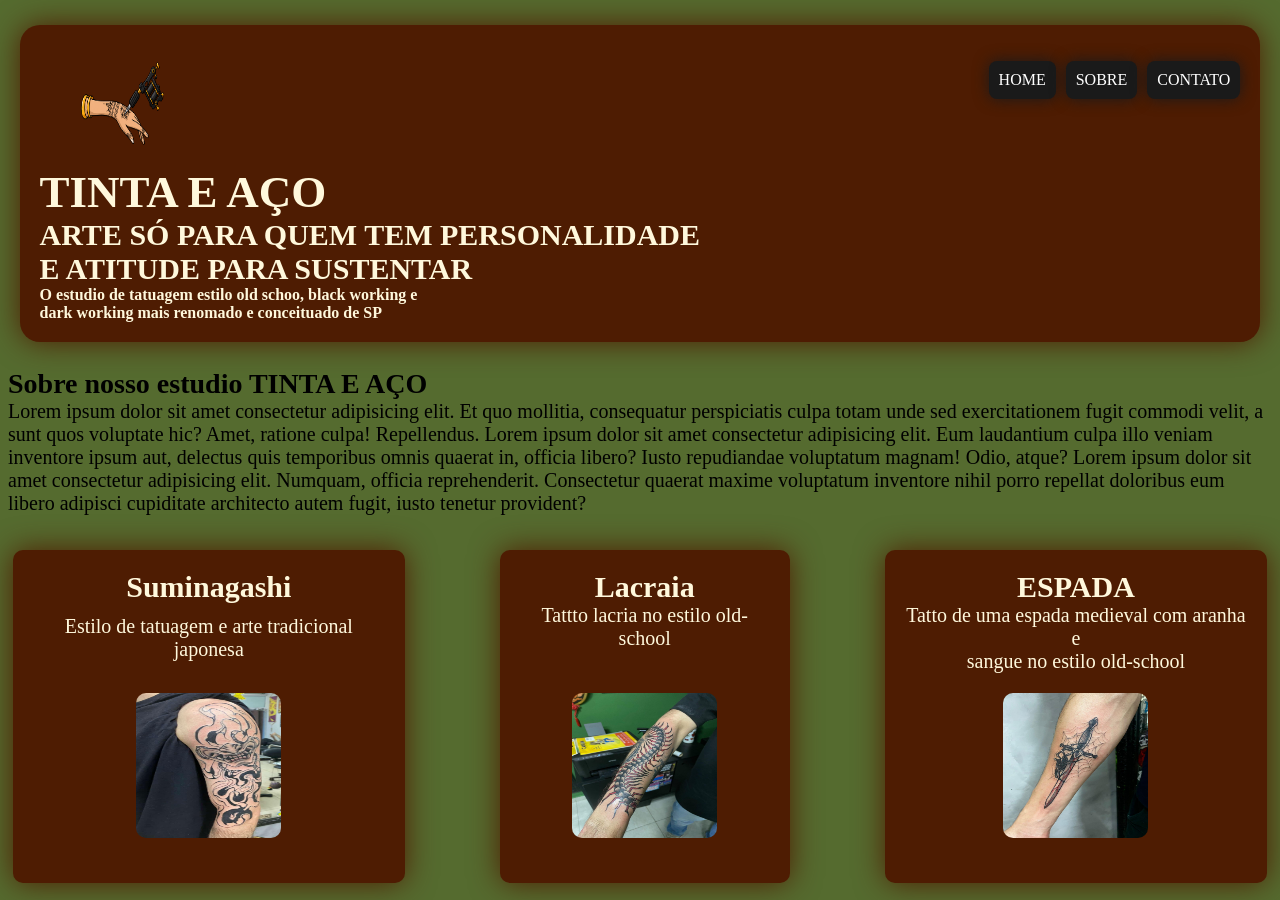
==== index.htm @ 4f795ee3 "Corrige caminho do CSS para GitHub Pages" ====
<!DOCTYPE html>
    <html lang="pt-br">


    <head>
        <meta charset="UTF-8">
        <meta name="viewport" content="width=device-width, initial-scale=1.0">
        <title>Home</title>
        <link rel="stylesheet" href="css/style1.css">
    </head>

    <body>

        <header>
                <section class="blocosuperior">

                    <div>
                        <figure>
                                <img src="imagem/logo-tatto.png" width="85" height="85">
                        </figure>
                        
                        <nav>
                            <ul>
                                <li> <a href="home.htm"> HOME </a></li>
                                <li><a href="sobre.htm"> SOBRE </a></li>
                                <li><a href="contato.htm"> CONTATO </a></li>
                            </ul>
                        </nav>  
                    </div>

                    <h1>
                        TINTA E AÇO
                    </h1>

                    <h2>
                        ARTE SÓ PARA QUEM TEM PERSONALIDADE <br> E ATITUDE PARA SUSTENTAR
                    </h2>
                    
                    <h3>
                        O estudio de tatuagem estilo old schoo, black working e <br>dark working mais renomado e conceituado de SP
                    </h3>
                    
                </section>
        </header>



        <main>
            <h4>
                Sobre nosso estudio TINTA E AÇO
            </h4>

            <p>Lorem ipsum dolor sit amet consectetur adipisicing elit. Et quo mollitia, consequatur perspiciatis culpa 
                totam unde sed exercitationem fugit commodi velit, a sunt quos voluptate hic? Amet, ratione culpa! Repellendus. 
                Lorem ipsum dolor sit amet consectetur adipisicing elit. Eum laudantium culpa illo veniam inventore ipsum aut, delectus quis temporibus 
                omnis quaerat in, officia libero? Iusto repudiandae voluptatum magnam! Odio, atque? Lorem ipsum dolor sit amet consectetur 
                adipisicing elit. Numquam, officia reprehenderit. Consectetur quaerat maxime voluptatum inventore nihil porro repellat doloribus eum 
                libero adipisci cupiditate architecto autem fugit, iusto tenetur provident?
            </p>

            <section class="blocoinferior">

                <div class="divfotos">
                    <h2> Suminagashi </h2>
                    <p>Estilo de tatuagem e arte tradicional japonesa</p>
                    <figure>
                        <img src="imagem/suminagashi.jpeg" width="145" height="145" >
                    </figure>
                </div>


                <div class="divfotos">
                    <h2>Lacraia </h2>
                    <p>Tattto lacria no estilo old-school</p> <br>
                    <figure>
                        <img src="imagem/lacraia.jpeg" width="145" height="145">
                    </figure>
                </div>

                <div class="divfotos">
                    <h2>ESPADA</h2>
                    <p>Tatto de uma espada medieval com aranha e <br>
                        sangue no estilo old-school</p>
                    <figure>
                        <img src="imagem/espada.jpeg" width="145" height="145">
                    </figure>

                </div>

            </section>
        </main>

    </body>
    </html>
---- css/style1.css ----
/* *{
    border: 2px solid red;
} */


/* section{
    background-color: #4e1c02;
    max-width: 95%;
    margin: 2% auto;
    padding: 20px;
    border-radius: 20px;
    box-shadow: 0px 0px 30px 0px white;
} */

div{
    display: flex;
    justify-content: space-between;
}

h1,
h2,
h3,
h4,
h5,
h6,
p {
    margin: 0;
    padding: 0;
}



h1{
    font-size: 45px;
    color:cornsilk;

}


h2{
    font-size: 30px;
    color:cornsilk;
}

h3{
    font-size: 16px;
    color:cornsilk
}

h4{

    font-size: 28px;
}

p{
    font-size: 20px;
}

ul{
    display: flex;
    justify-content: center;
    gap: 10px; 
}

li{
    word-spacing: 8px;
    background-color: #1a1a1a;
    margin: 0px;
    padding: 10px;
    border-radius: 8px;
    box-shadow: 0px 0px 15px 0px #1a1a1a;
    list-style: none;
}

a{
    text-decoration: none;
    color: white;
}

a:hover{
    text-decoration: none;
    color: #b8935f;
}



body{
    background-color: darkolivegreen;
}
.divfotos{
    display: flex;
    flex-direction: column;
    background-color: #4e1c02;
    margin: 5px;
    padding: 20px;
    border-radius: 10px;
    box-shadow:  0px 0px 30px 0px #4e1c02;
    color: cornsilk;
}

.blocosuperior{
    background-color: #4e1c02;
    max-width: 95%;
    margin: 2% auto;
    padding: 20px;
    border-radius: 20px;
    box-shadow: 0px 0px 30px 0px #4e1c02;
}

.blocoinferior{
    background-color: darkolivegreen;
    display: flex;
    justify-content: center;
    text-align: center;
    gap: 85px;
    font-size: 20px;
    margin-top: 30px;
}

img{
    border-radius: 10px;
}

.divfotos:hover{
    box-shadow: 0px 0px 85px 0px #812f02 ;
    background: #812f02;
    color: rgb(241, 221, 141);
}
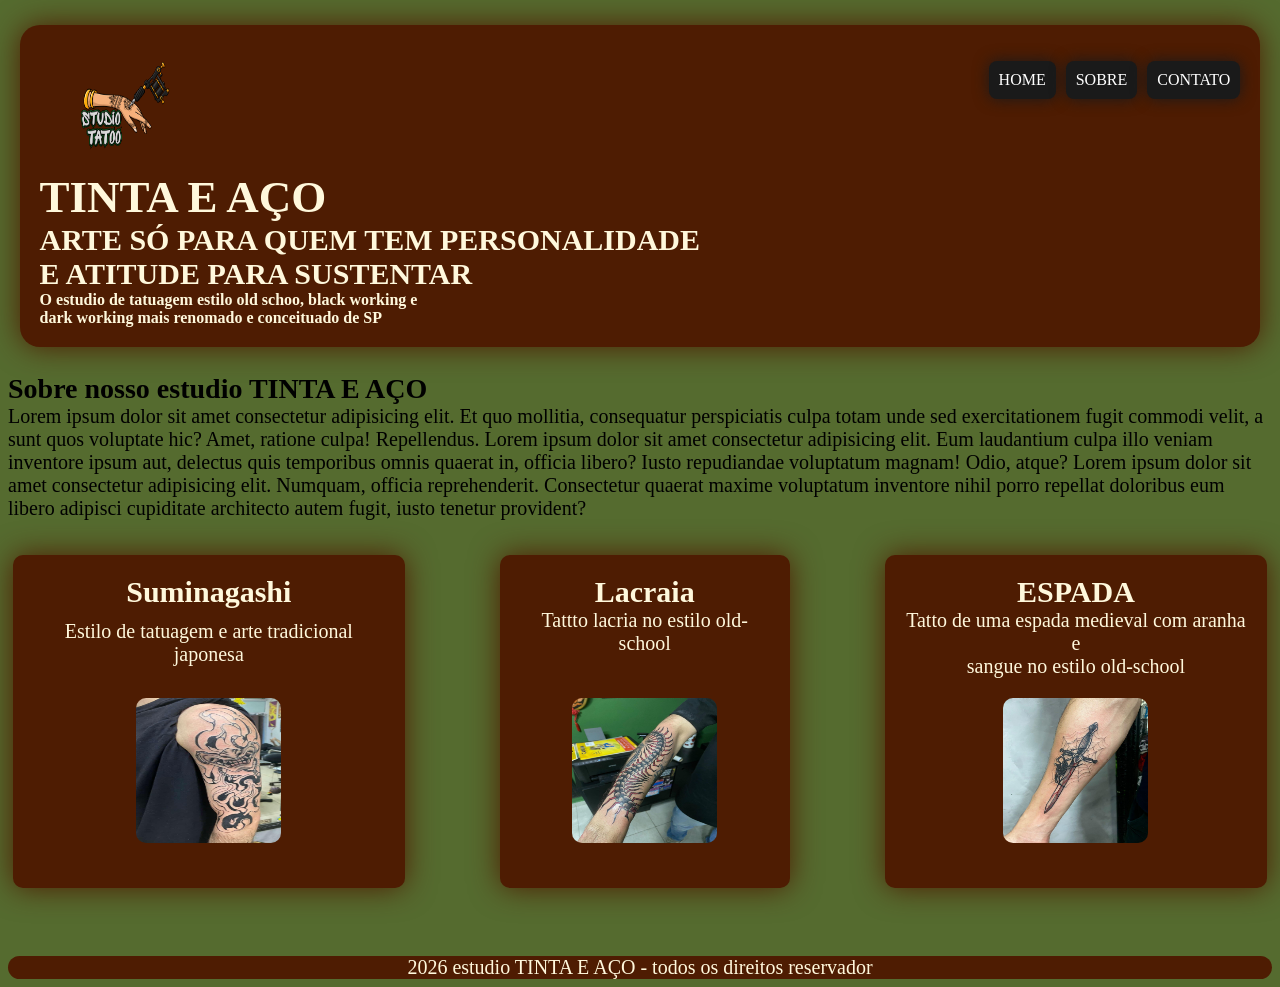
==== commit 323e1ce4: "atualizacao-sobre" ====
--- a/index.htm
+++ b/index.htm
@@ -6,7 +6,7 @@
         <meta charset="UTF-8">
         <meta name="viewport" content="width=device-width, initial-scale=1.0">
         <title>Home</title>
-        <link rel="stylesheet" href="css/style1.css">
+        <link rel="stylesheet" href="style1.css">
     </head>
 
     <body>
@@ -16,7 +16,7 @@
 
                     <div>
                         <figure>
-                                <img src="imagem/logo-tatto.png" width="85" height="85">
+                                <img src="imagem/studio-tatto.png" width="90" height="90">
                         </figure>
                         
                         <nav>
@@ -89,6 +89,10 @@
 
             </section>
         </main>
-
+        <footer>
+            <p>
+                2026 estudio TINTA E AÇO - todos os direitos reservador
+            </p>
+        </footer>
     </body>
     </html>
--- a/style1.css
+++ b/style1.css
@@ -0,0 +1,141 @@
+
+/* *{
+    border: 2px solid red;
+} */
+
+
+/* section{
+    background-color: #4e1c02;
+    max-width: 95%;
+    margin: 2% auto;
+    padding: 20px;
+    border-radius: 20px;
+    box-shadow: 0px 0px 30px 0px white;
+} */
+
+div{
+    display: flex;
+    justify-content: space-between;
+}
+
+h1,
+h2,
+h3,
+h4,
+h5,
+h6,
+p {
+    margin: 0;
+    padding: 0;
+}
+
+
+
+h1{
+    font-size: 45px;
+    color:cornsilk;
+
+}
+
+
+h2{
+    font-size: 30px;
+    color:cornsilk;
+}
+
+h3{
+    font-size: 16px;
+    color:cornsilk
+}
+
+h4{
+
+    font-size: 28px;
+}
+
+p{
+    font-size: 20px;
+}
+
+ul{
+    display: flex;
+    justify-content: center;
+    gap: 10px; 
+}
+
+li{
+    word-spacing: 8px;
+    background-color: #1a1a1a;
+    margin: 0px;
+    padding: 10px;
+    border-radius: 8px;
+    box-shadow: 0px 0px 15px 0px #1a1a1a;
+    list-style: none;
+}
+
+a{
+    text-decoration: none;
+    color: white;
+}
+
+a:hover{
+    text-decoration: none;
+    color: #b8935f;
+}
+
+
+
+body{
+    background-color: darkolivegreen;
+}
+.divfotos{
+    display: flex;
+    flex-direction: column;
+    background-color: #4e1c02;
+    margin: 5px;
+    padding: 20px;
+    border-radius: 10px;
+    box-shadow:  0px 0px 30px 0px #4e1c02;
+    color: cornsilk;
+}
+
+.blocosuperior{
+    background-color: #4e1c02;
+    max-width: 95%;
+    margin: 2% auto;
+    padding: 20px;
+    border-radius: 20px;
+    box-shadow: 0px 0px 30px 0px #4e1c02;
+}
+
+.blocoinferior{
+    background-color: darkolivegreen;
+    display: flex;
+    justify-content: center;
+    text-align: center;
+    gap: 85px;
+    font-size: 20px;
+    margin-top: 30px;
+}
+
+img{
+    border-radius: 10px;
+}
+
+.divfotos:hover{
+    box-shadow: 0px 0px 85px 0px #812f02 ;
+    background: #812f02;
+    color: rgb(241, 221, 141);
+}
+
+
+footer{
+    background-color: #4e1c02;
+    margin-top: 5%;
+    border-radius: 20px;
+    display: flex;
+    justify-content: center;
+    color: cornsilk;
+    font-size: 3%;
+    
+}
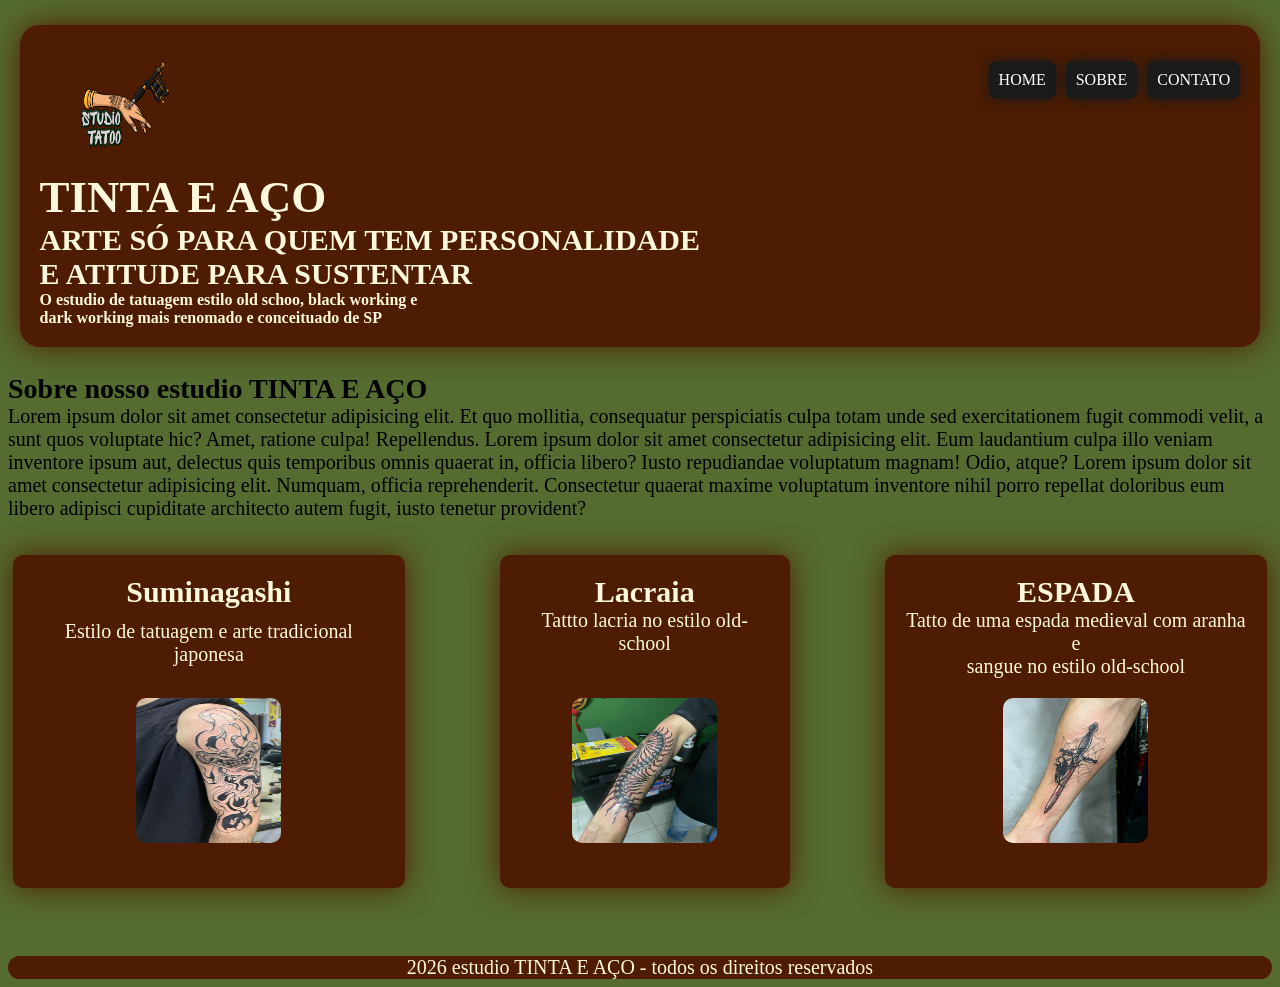
==== commit f0dae80d: "Atualização-pag-contato" ====
--- a/index.htm
+++ b/index.htm
@@ -1,98 +1,95 @@
-    <!DOCTYPE html>
-    <html lang="pt-br">
+<!DOCTYPE html>
+<html lang="pt-br">
 
 
-    <head>
-        <meta charset="UTF-8">
-        <meta name="viewport" content="width=device-width, initial-scale=1.0">
-        <title>Home</title>
-        <link rel="stylesheet" href="style1.css">
-    </head>
+<head>
+    <meta charset="UTF-8">
+    <meta name="viewport" content="width=device-width, initial-scale=1.0">
+    <title>Home</title>
+    <link rel="stylesheet" href="style1.css">
+</head>
 
-    <body>
+<body>
+    <header>
+            <section class="blocosuperior">
 
-        <header>
-                <section class="blocosuperior">
-
-                    <div>
-                        <figure>
+                <div>
+                    <figure>
                                 <img src="imagem/studio-tatto.png" width="90" height="90">
-                        </figure>
+                    </figure>
                         
-                        <nav>
-                            <ul>
-                                <li> <a href="home.htm"> HOME </a></li>
-                                <li><a href="sobre.htm"> SOBRE </a></li>
-                                <li><a href="contato.htm"> CONTATO </a></li>
-                            </ul>
-                        </nav>  
-                    </div>
-
-                    <h1>
-                        TINTA E AÇO
-                    </h1>
-
-                    <h2>
-                        ARTE SÓ PARA QUEM TEM PERSONALIDADE <br> E ATITUDE PARA SUSTENTAR
-                    </h2>
-                    
-                    <h3>
-                        O estudio de tatuagem estilo old schoo, black working e <br>dark working mais renomado e conceituado de SP
-                    </h3>
-                    
-                </section>
-        </header>
-
-
-
-        <main>
-            <h4>
-                Sobre nosso estudio TINTA E AÇO
-            </h4>
-
-            <p>Lorem ipsum dolor sit amet consectetur adipisicing elit. Et quo mollitia, consequatur perspiciatis culpa 
-                totam unde sed exercitationem fugit commodi velit, a sunt quos voluptate hic? Amet, ratione culpa! Repellendus. 
-                Lorem ipsum dolor sit amet consectetur adipisicing elit. Eum laudantium culpa illo veniam inventore ipsum aut, delectus quis temporibus 
-                omnis quaerat in, officia libero? Iusto repudiandae voluptatum magnam! Odio, atque? Lorem ipsum dolor sit amet consectetur 
-                adipisicing elit. Numquam, officia reprehenderit. Consectetur quaerat maxime voluptatum inventore nihil porro repellat doloribus eum 
-                libero adipisci cupiditate architecto autem fugit, iusto tenetur provident?
-            </p>
-
-            <section class="blocoinferior">
-
-                <div class="divfotos">
-                    <h2> Suminagashi </h2>
-                    <p>Estilo de tatuagem e arte tradicional japonesa</p>
-                    <figure>
-                        <img src="imagem/suminagashi.jpeg" width="145" height="145" >
-                    </figure>
+                    <nav>
+                        <ul>
+                            <li> <a href="index.htm"> HOME </a></li>
+                            <li><a href="sobre.htm"> SOBRE </a></li>
+                            <li><a href="contato.htm"> CONTATO </a></li>
+                        </ul>
+                    </nav>  
                 </div>
 
+                <h1>
+                    TINTA E AÇO
+                </h1>
 
-                <div class="divfotos">
-                    <h2>Lacraia </h2>
-                    <p>Tattto lacria no estilo old-school</p> <br>
-                    <figure>
-                        <img src="imagem/lacraia.jpeg" width="145" height="145">
-                    </figure>
-                </div>
+                <h2>
+                    ARTE SÓ PARA QUEM TEM PERSONALIDADE <br> E ATITUDE PARA SUSTENTAR
+                </h2>
+                    
+                <h3>
+                    O estudio de tatuagem estilo old schoo, black working e <br>dark working mais renomado e conceituado de SP
+                </h3>
+                    
+            </section>
+    </header>
 
-                <div class="divfotos">
-                    <h2>ESPADA</h2>
-                    <p>Tatto de uma espada medieval com aranha e <br>
-                        sangue no estilo old-school</p>
-                    <figure>
-                        <img src="imagem/espada.jpeg" width="145" height="145">
-                    </figure>
+    <main>
+        <h4>
+            Sobre nosso estudio TINTA E AÇO
+        </h4>
 
-                </div>
+        <p>
+            Lorem ipsum dolor sit amet consectetur adipisicing elit. Et quo mollitia, consequatur perspiciatis culpa 
+            totam unde sed exercitationem fugit commodi velit, a sunt quos voluptate hic? Amet, ratione culpa! Repellendus. 
+            Lorem ipsum dolor sit amet consectetur adipisicing elit. Eum laudantium culpa illo veniam inventore ipsum aut, delectus quis temporibus 
+            omnis quaerat in, officia libero? Iusto repudiandae voluptatum magnam! Odio, atque? Lorem ipsum dolor sit amet consectetur 
+            adipisicing elit. Numquam, officia reprehenderit. Consectetur quaerat maxime voluptatum inventore nihil porro repellat doloribus eum 
+            libero adipisci cupiditate architecto autem fugit, iusto tenetur provident?
+        </p>
 
-            </section>
-        </main>
-        <footer>
-            <p>
-                2026 estudio TINTA E AÇO - todos os direitos reservador
-            </p>
-        </footer>
-    </body>
-    </html>+        <section class="blocoinferior">
+
+            <div class="divfotos">
+                <h2> Suminagashi </h2>
+                <p>Estilo de tatuagem e arte tradicional japonesa</p>
+                <figure>
+                    <img src="imagem/suminagashi.jpeg" width="145" height="145" >
+                </figure>
+            </div>
+
+            <div class="divfotos">
+                <h2>Lacraia </h2>
+                <p>Tattto lacria no estilo old-school</p> <br>
+                <figure>
+                    <img src="imagem/lacraia.jpeg" width="145" height="145">
+                </figure>
+            </div>
+
+            <div class="divfotos">
+                <h2>ESPADA</h2>
+                <p>Tatto de uma espada medieval com aranha e <br>
+                    sangue no estilo old-school</p>
+                <figure>
+                    <img src="imagem/espada.jpeg" width="145" height="145">
+                </figure>
+
+            </div>
+
+        </section>
+    </main>
+    <footer>
+        <p>
+            2026 estudio TINTA E AÇO - todos os direitos reservados
+        </p>
+    </footer>
+</body>
+</html>
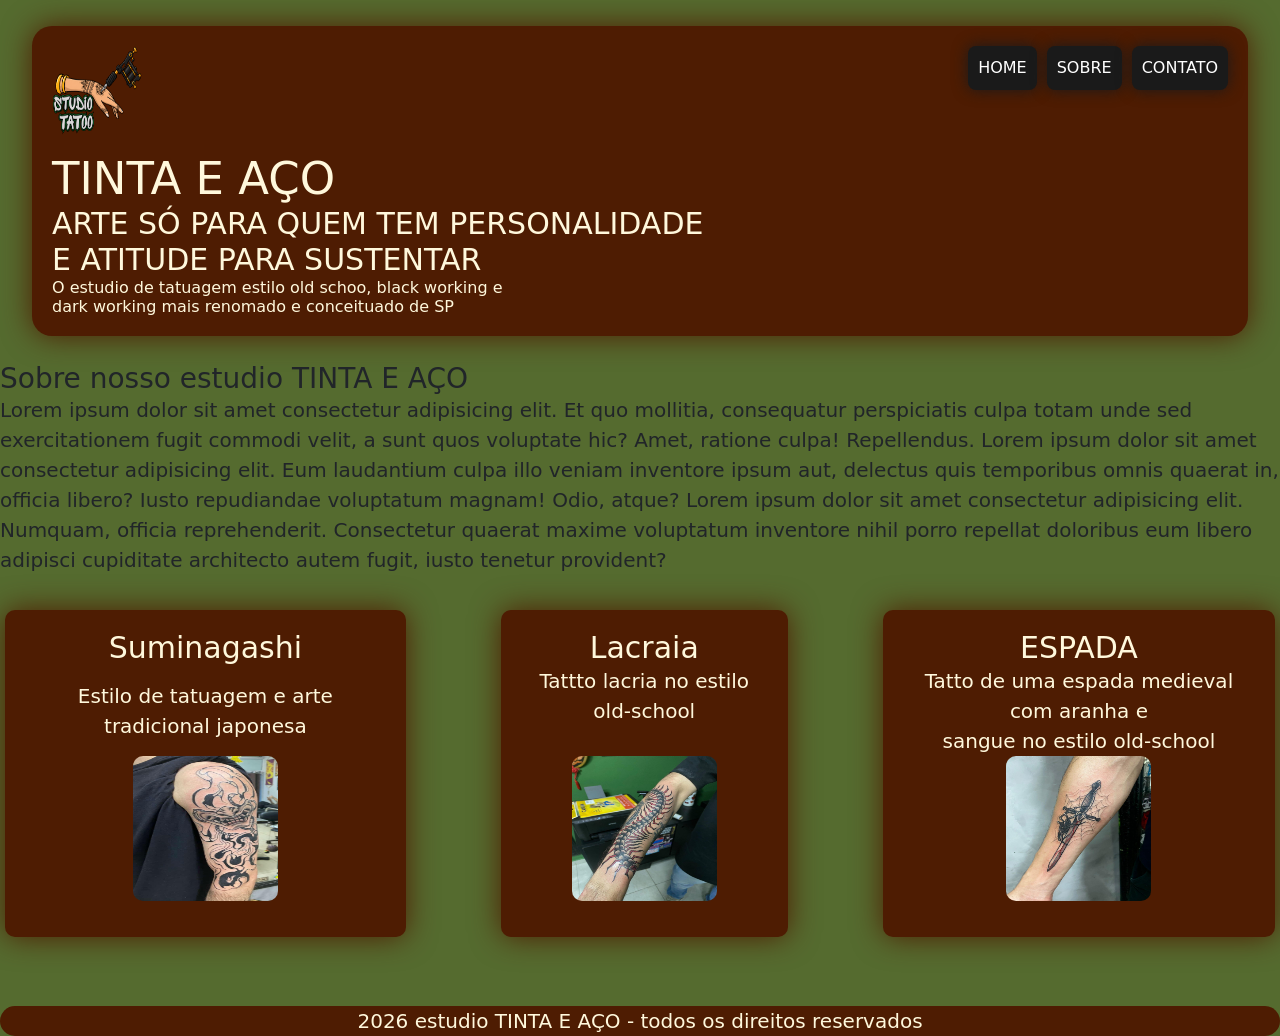
==== commit 057457c3: "adiciona formulario" ====
--- a/index.htm
+++ b/index.htm
@@ -6,6 +6,7 @@
     <meta charset="UTF-8">
     <meta name="viewport" content="width=device-width, initial-scale=1.0">
     <title>Home</title>
+    <link rel="stylesheet" href="bootstrap/bootstrap-5.0.2-dist/css/bootstrap.min.css">
     <link rel="stylesheet" href="style1.css">
 </head>
 
@@ -15,7 +16,7 @@
 
                 <div>
                     <figure>
-                                <img src="imagem/studio-tatto.png" width="90" height="90">
+                        <img src="imagem/studio-tatto.png" width="90" height="90">
                     </figure>
                         
                     <nav>
@@ -91,5 +92,6 @@
             2026 estudio TINTA E AÇO - todos os direitos reservados
         </p>
     </footer>
+    <script src="bootstrap/bootstrap-5.0.2-dist/js/bootstrap.bundle.min.js"></script>
 </body>
 </html>
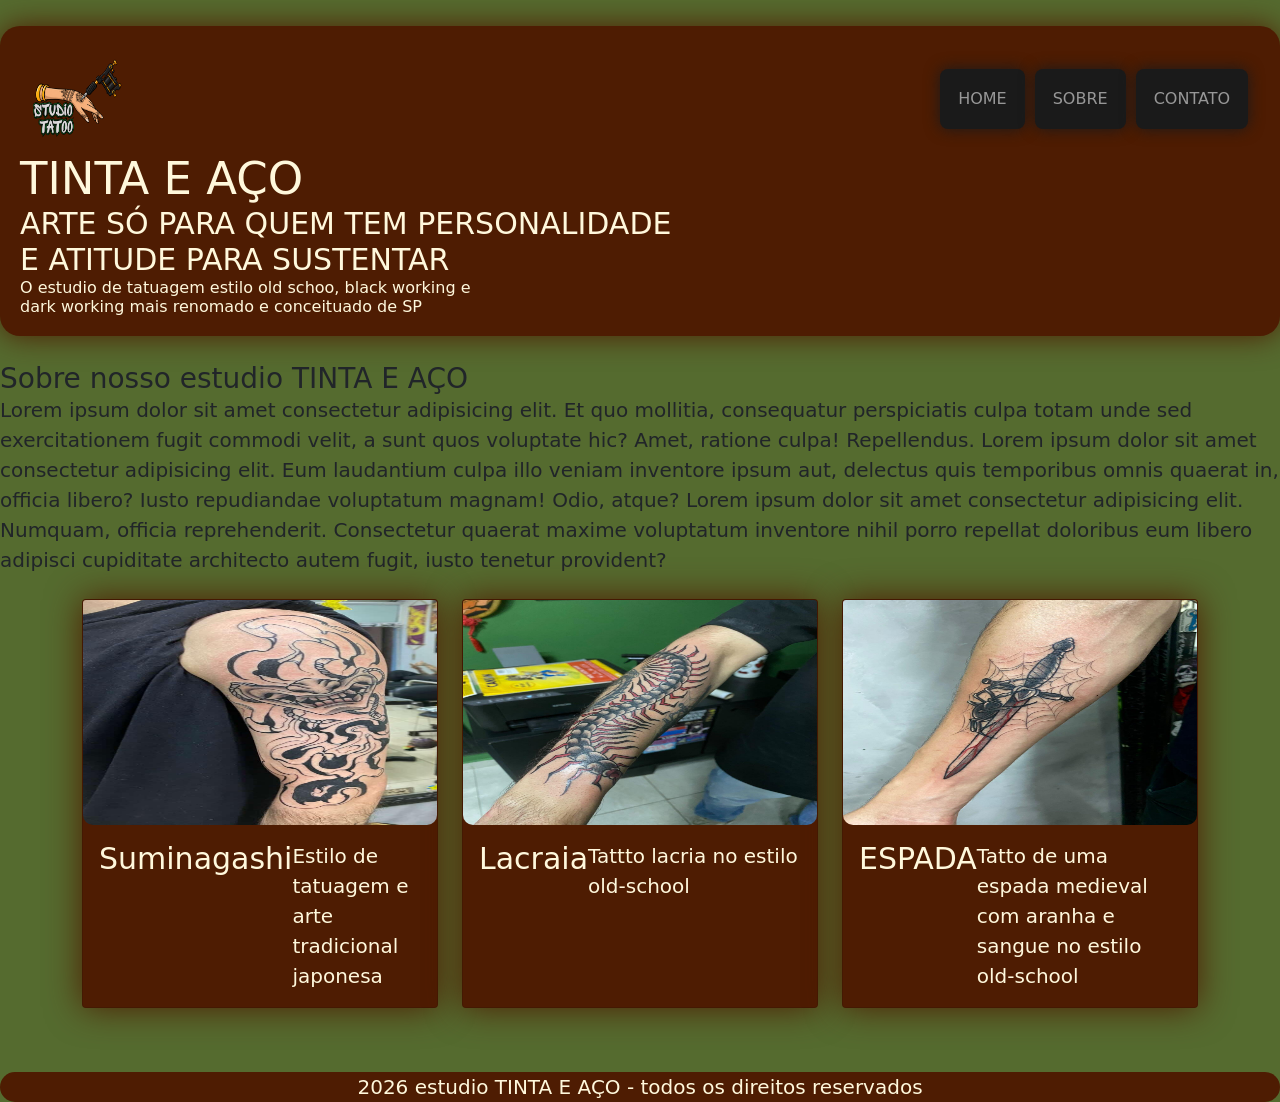
==== commit 7d68d362: "Aplicação do bootstrap" ====
--- a/index.htm
+++ b/index.htm
@@ -14,22 +14,25 @@
     <header>
             <section class="blocosuperior">
 
-                <div>
-                    <figure>
-                        <img src="imagem/studio-tatto.png" width="90" height="90">
-                    </figure>
-                        
-                    <nav>
-                        <ul>
-                            <li> <a href="index.htm"> HOME </a></li>
-                            <li><a href="sobre.htm"> SOBRE </a></li>
-                            <li><a href="contato.htm"> CONTATO </a></li>
-                        </ul>
-                    </nav>  
-                </div>
+                <nav class="navbar navbar-expand-lg navbar-dark">
+                    <div class="container-fluid">
+                        <img class="navbar-brand" src="imagem/studio-tatto.png" width="90" height="90">
+        
+                            <button class="navbar-toggler" type="button" data-bs-toggle="collapse" data-bs-target="#conteudoNavbar" aria-controls="conteudoNavbar" aria-expanded="false" aria-label="Alternar navegação">
+                                <span class="navbar-toggler-icon"></span>
+                             </button>
+                        <div class="collapse navbar-collapse" id="conteudoNavbar">
+                            <ul class="navbar-nav ms-auto">
+                                <li class="nav-item"> <a class="nav-link" href="index.htm">HOME</a> </li>
+                                <li class="nav-item"> <a class="nav-link" href="sobre.htm">SOBRE</a> </li>
+                                <li class="nav-item"> <a class="nav-link" href="contato.htm">CONTATO</a> </li>
+                            </ul>
+                        </div>
+                    </div>
+                </nav>
 
                 <h1>
-                    TINTA E AÇO
+                    TINTA E AÇO 
                 </h1>
 
                 <h2>
@@ -57,34 +60,45 @@
             libero adipisci cupiditate architecto autem fugit, iusto tenetur provident?
         </p>
 
-        <section class="blocoinferior">
+        <br>
 
-            <div class="divfotos">
-                <h2> Suminagashi </h2>
-                <p>Estilo de tatuagem e arte tradicional japonesa</p>
-                <figure>
-                    <img src="imagem/suminagashi.jpeg" width="145" height="145" >
-                </figure>
-            </div>
+        <section class="container">
+            <div class="row">
+                <div class="col-md-4 col-lg-4">
+                        <div class="card card-tatto">
+                            <img src="imagem/suminagashi.jpeg" class="card-img-top" width="140" height="225" >
+                            <div class="card-body">
+                                <h2 class="card-title"> Suminagashi </h2>
+                                <p></p>
+                                <p class="card-text">Estilo de tatuagem e arte tradicional japonesa</p>
+                            </div>
+                        </div>
+                </div>
 
-            <div class="divfotos">
-                <h2>Lacraia </h2>
-                <p>Tattto lacria no estilo old-school</p> <br>
-                <figure>
-                    <img src="imagem/lacraia.jpeg" width="145" height="145">
-                </figure>
-            </div>
+                <div class="col-md-4 col-lg-4">
+                        <div class="card card-tatto">
+                            <img src="imagem/lacraia.jpeg" class="card-img-top" width="140" height="225" >
+                            <div class="card-body">
+                                <h2 class="card-title"> Lacraia </h2>
+                                <p></p>
+                                <p class="card-text">Tattto lacria no estilo old-school</p>
+                            </div>
+                        </div>
+                </div>
 
-            <div class="divfotos">
-                <h2>ESPADA</h2>
-                <p>Tatto de uma espada medieval com aranha e <br>
-                    sangue no estilo old-school</p>
-                <figure>
-                    <img src="imagem/espada.jpeg" width="145" height="145">
-                </figure>
+                <div class="col-md-4 col-lg-4">
+                        <div class="card card-tatto">
+                            <img src="imagem/espada.jpeg" class="card-img-top" width="140" height="225" >
+                            <div class="card-body">
+                                <h2 class="card-title"> ESPADA </h2>
+                                <p></p>
+                                <p class="card-text">Tatto de uma espada medieval com aranha e <br>
+                                sangue no estilo old-school </p>
+                            </div>
+                        </div>
+                </div>
 
             </div>
-
         </section>
     </main>
     <footer>
--- a/style1.css
+++ b/style1.css
@@ -88,7 +88,7 @@
 body{
     background-color: darkolivegreen;
 }
-.divfotos{
+/* .divfotos{
     display: flex;
     flex-direction: column;
     background-color: #4e1c02;
@@ -97,11 +97,12 @@
     border-radius: 10px;
     box-shadow:  0px 0px 30px 0px #4e1c02;
     color: cornsilk;
-}
+    gap: 18px;
+} */
 
 .blocosuperior{
     background-color: #4e1c02;
-    max-width: 95%;
+    /* max-width: 95%; */
     margin: 2% auto;
     padding: 20px;
     border-radius: 20px;
@@ -138,4 +139,11 @@
     color: cornsilk;
     font-size: 3%;
     
+}
+
+
+.card-tatto{
+    background-color: #4e1c02;
+    box-shadow:  0px 0px 35px 0px #4e1c02;
+    color: cornsilk;
 }
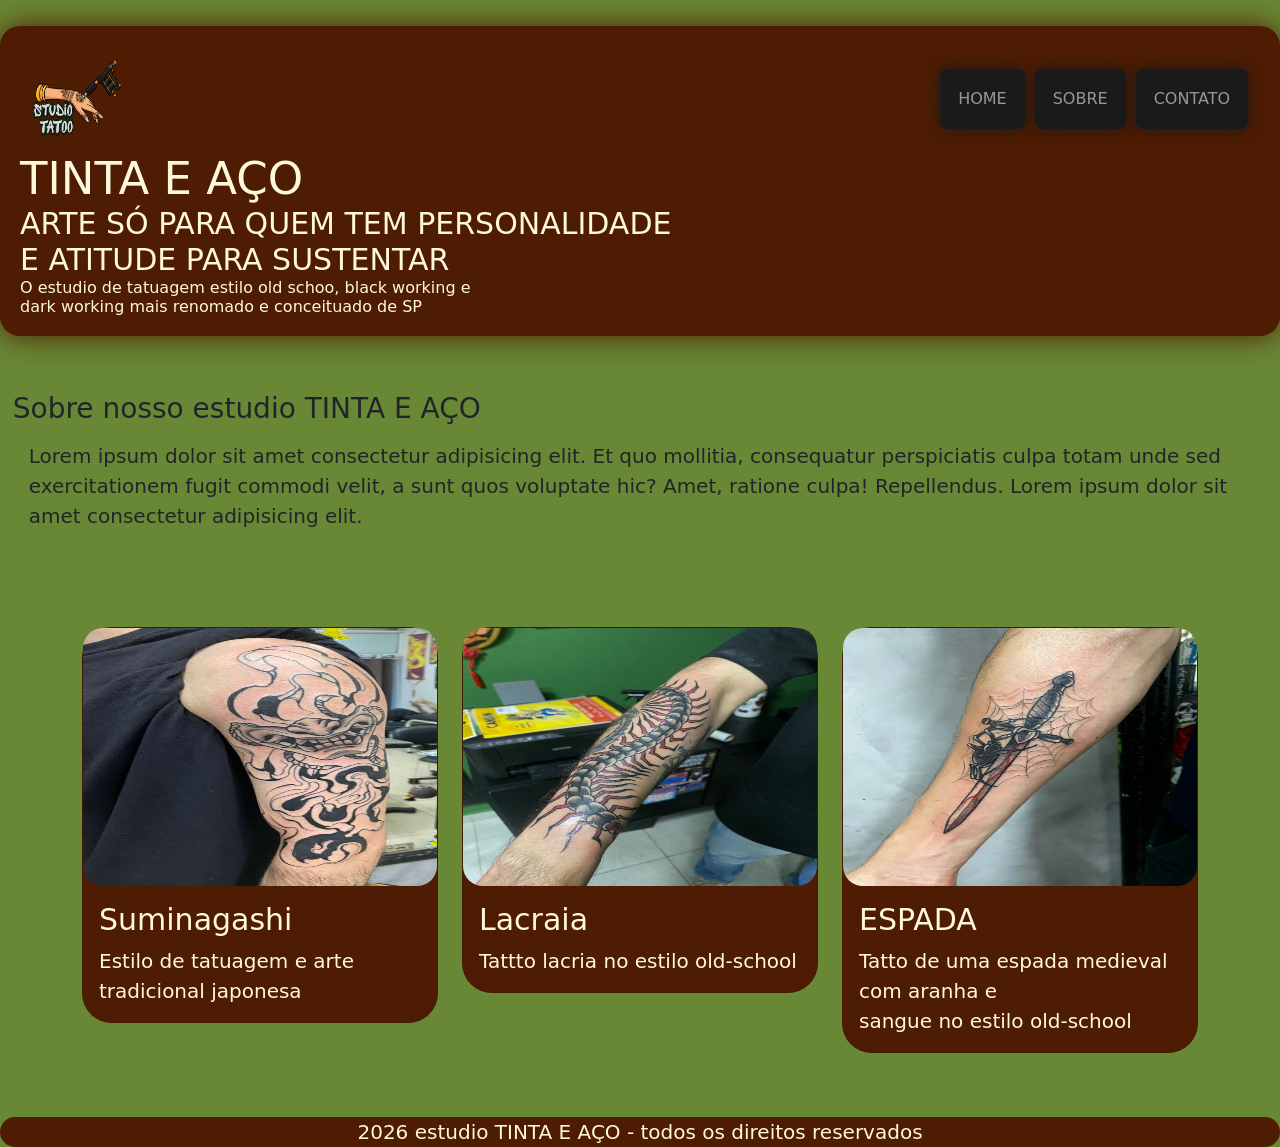
==== commit 27504e8d: "adiciona bootstrap pag contato e sobre" ====
--- a/index.htm
+++ b/index.htm
@@ -1,6 +1,5 @@
 <!DOCTYPE html>
 <html lang="pt-br">
-
 
 <head>
     <meta charset="UTF-8">
@@ -12,64 +11,61 @@
 
 <body>
     <header>
-            <section class="blocosuperior">
+        <section class="blocosuperior">
 
-                <nav class="navbar navbar-expand-lg navbar-dark">
-                    <div class="container-fluid">
-                        <img class="navbar-brand" src="imagem/studio-tatto.png" width="90" height="90">
+            <nav class="navbar navbar-expand-lg navbar-dark">
+                <div class="container-fluid">
+                    <img class="navbar-brand" src="imagem/studio-tatto.png" width="90" height="90">
         
-                            <button class="navbar-toggler" type="button" data-bs-toggle="collapse" data-bs-target="#conteudoNavbar" aria-controls="conteudoNavbar" aria-expanded="false" aria-label="Alternar navegação">
-                                <span class="navbar-toggler-icon"></span>
-                             </button>
-                        <div class="collapse navbar-collapse" id="conteudoNavbar">
-                            <ul class="navbar-nav ms-auto">
-                                <li class="nav-item"> <a class="nav-link" href="index.htm">HOME</a> </li>
-                                <li class="nav-item"> <a class="nav-link" href="sobre.htm">SOBRE</a> </li>
-                                <li class="nav-item"> <a class="nav-link" href="contato.htm">CONTATO</a> </li>
-                            </ul>
-                        </div>
+                        <button class="navbar-toggler" type="button" data-bs-toggle="collapse" data-bs-target="#conteudoNavbar" aria-controls="conteudoNavbar" aria-expanded="false" aria-label="Alternar navegação">
+                            <span class="navbar-toggler-icon"></span>
+                        </button>
+                    <div class="collapse navbar-collapse" id="conteudoNavbar">
+                        <ul class="navbar-nav ms-auto">
+                            <li class="nav-item"> <a class="nav-link" href="index.htm">HOME</a> </li>
+                            <li class="nav-item"> <a class="nav-link" href="sobre.htm">SOBRE</a> </li>
+                            <li class="nav-item"> <a class="nav-link" href="contato.htm">CONTATO</a> </li>
+                        </ul>
                     </div>
-                </nav>
+                </div>
+            </nav>
 
-                <h1>
-                    TINTA E AÇO 
-                </h1>
+            <h1>
+                TINTA E AÇO 
+            </h1>
 
-                <h2>
-                    ARTE SÓ PARA QUEM TEM PERSONALIDADE <br> E ATITUDE PARA SUSTENTAR
-                </h2>
+            <h2>
+                ARTE SÓ PARA QUEM TEM PERSONALIDADE <br> E ATITUDE PARA SUSTENTAR
+            </h2>
                     
-                <h3>
-                    O estudio de tatuagem estilo old schoo, black working e <br>dark working mais renomado e conceituado de SP
-                </h3>
+            <h3>
+                O estudio de tatuagem estilo old schoo, black working e <br>dark working mais renomado e conceituado de SP
+            </h3>
                     
-            </section>
+        </section>
     </header>
 
     <main>
-        <h4>
-            Sobre nosso estudio TINTA E AÇO
-        </h4>
+        <section class="espacamento">
+            <h4>
+                Sobre nosso estudio TINTA E AÇO
+            </h4>
+        
+            <p class="display p-3">
+                Lorem ipsum dolor sit amet consectetur adipisicing elit. Et quo mollitia, consequatur perspiciatis culpa 
+                totam unde sed exercitationem fugit commodi velit, a sunt quos voluptate hic? Amet, ratione culpa! Repellendus. 
+                Lorem ipsum dolor sit amet consectetur adipisicing elit.
+            </p>
+        </section>
+       
 
-        <p>
-            Lorem ipsum dolor sit amet consectetur adipisicing elit. Et quo mollitia, consequatur perspiciatis culpa 
-            totam unde sed exercitationem fugit commodi velit, a sunt quos voluptate hic? Amet, ratione culpa! Repellendus. 
-            Lorem ipsum dolor sit amet consectetur adipisicing elit. Eum laudantium culpa illo veniam inventore ipsum aut, delectus quis temporibus 
-            omnis quaerat in, officia libero? Iusto repudiandae voluptatum magnam! Odio, atque? Lorem ipsum dolor sit amet consectetur 
-            adipisicing elit. Numquam, officia reprehenderit. Consectetur quaerat maxime voluptatum inventore nihil porro repellat doloribus eum 
-            libero adipisci cupiditate architecto autem fugit, iusto tenetur provident?
-        </p>
-
-        <br>
-
-        <section class="container">
+        <section class="container ">
             <div class="row">
                 <div class="col-md-4 col-lg-4">
                         <div class="card card-tatto">
-                            <img src="imagem/suminagashi.jpeg" class="card-img-top" width="140" height="225" >
+                            <img src="imagem/suminagashi.jpeg" class=" img-radius card-img-top" width="150px" height="258px" >
                             <div class="card-body">
                                 <h2 class="card-title"> Suminagashi </h2>
-                                <p></p>
                                 <p class="card-text">Estilo de tatuagem e arte tradicional japonesa</p>
                             </div>
                         </div>
@@ -77,10 +73,9 @@
 
                 <div class="col-md-4 col-lg-4">
                         <div class="card card-tatto">
-                            <img src="imagem/lacraia.jpeg" class="card-img-top" width="140" height="225" >
+                            <img src="imagem/lacraia.jpeg" class="img-radius card-img-top" width="150px" height="258px" >
                             <div class="card-body">
                                 <h2 class="card-title"> Lacraia </h2>
-                                <p></p>
                                 <p class="card-text">Tattto lacria no estilo old-school</p>
                             </div>
                         </div>
@@ -88,10 +83,9 @@
 
                 <div class="col-md-4 col-lg-4">
                         <div class="card card-tatto">
-                            <img src="imagem/espada.jpeg" class="card-img-top" width="140" height="225" >
+                            <img src="imagem/espada.jpeg" class=" img-radius card-img-top" width="150px" height="258px" >
                             <div class="card-body">
                                 <h2 class="card-title"> ESPADA </h2>
-                                <p></p>
                                 <p class="card-text">Tatto de uma espada medieval com aranha e <br>
                                 sangue no estilo old-school </p>
                             </div>
--- a/style1.css
+++ b/style1.css
@@ -13,10 +13,10 @@
     box-shadow: 0px 0px 30px 0px white;
 } */
 
-div{
+/* div{
     display: flex;
     justify-content: space-between;
-}
+} */
 
 h1,
 h2,
@@ -86,7 +86,8 @@
 
 
 body{
-    background-color: darkolivegreen;
+    background-color: rgb(105, 136, 53);
+    height: 100vh;
 }
 /* .divfotos{
     display: flex;
@@ -109,18 +110,10 @@
     box-shadow: 0px 0px 30px 0px #4e1c02;
 }
 
-.blocoinferior{
-    background-color: darkolivegreen;
-    display: flex;
-    justify-content: center;
-    text-align: center;
-    gap: 85px;
-    font-size: 20px;
-    margin-top: 30px;
-}
+    
 
-img{
-    border-radius: 10px;
+.img-radius{
+    border-radius: 20px;
 }
 
 .divfotos:hover{
@@ -144,6 +137,39 @@
 
 .card-tatto{
     background-color: #4e1c02;
-    box-shadow:  0px 0px 35px 0px #4e1c02;
+    border-radius: 30px;
     color: cornsilk;
-}+}
+.card-tatto:hover{
+    box-shadow: 0px 0px 85px 0px #812f02 ;
+    background: #812f02;
+    color: rgb(241, 221, 141);
+}
+
+@media screen and (max-width:600px){
+.display{
+    display:none
+}
+
+}
+
+@media screen and (min-width:601px){
+    .display{
+        display: block;
+    }
+}
+
+.espacamento{
+    padding: 30px 0 80px;
+    max-width: 98%;
+    margin: 0 auto;
+}
+
+.borda{
+    border: 2px solid red;
+}
+
+.largura{
+    max-width: 100%;
+}
+
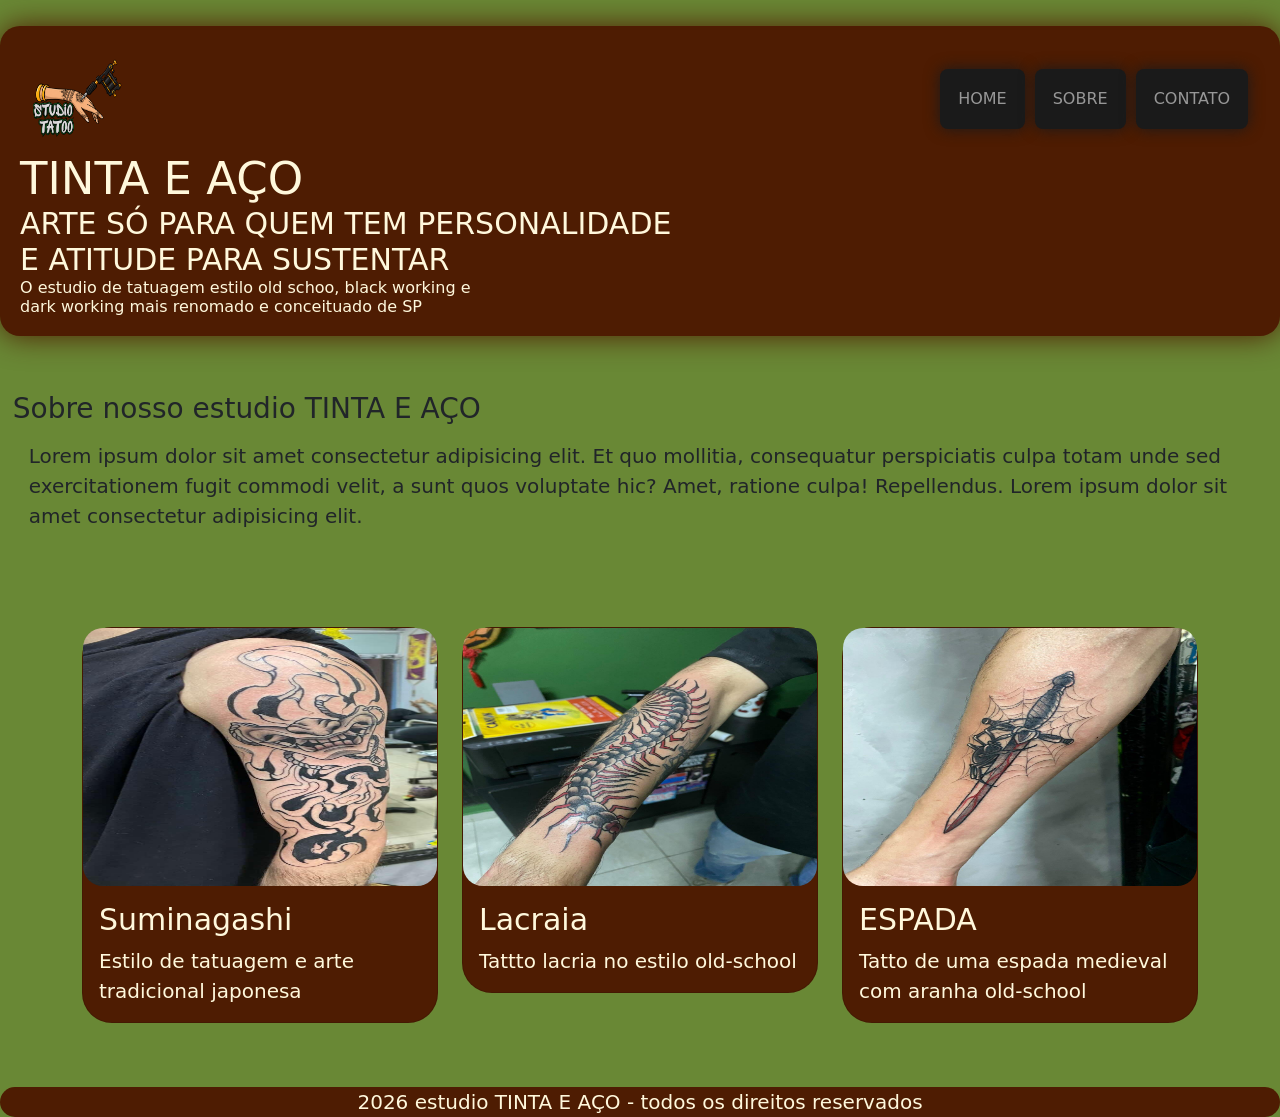
==== commit 2ef7956c: "ajuste tamanho dos cards" ====
--- a/index.htm
+++ b/index.htm
@@ -86,8 +86,7 @@
                             <img src="imagem/espada.jpeg" class=" img-radius card-img-top" width="150px" height="258px" >
                             <div class="card-body">
                                 <h2 class="card-title"> ESPADA </h2>
-                                <p class="card-text">Tatto de uma espada medieval com aranha e <br>
-                                sangue no estilo old-school </p>
+                                <p class="card-text">Tatto de uma espada medieval com aranha old-school </p>
                             </div>
                         </div>
                 </div>
